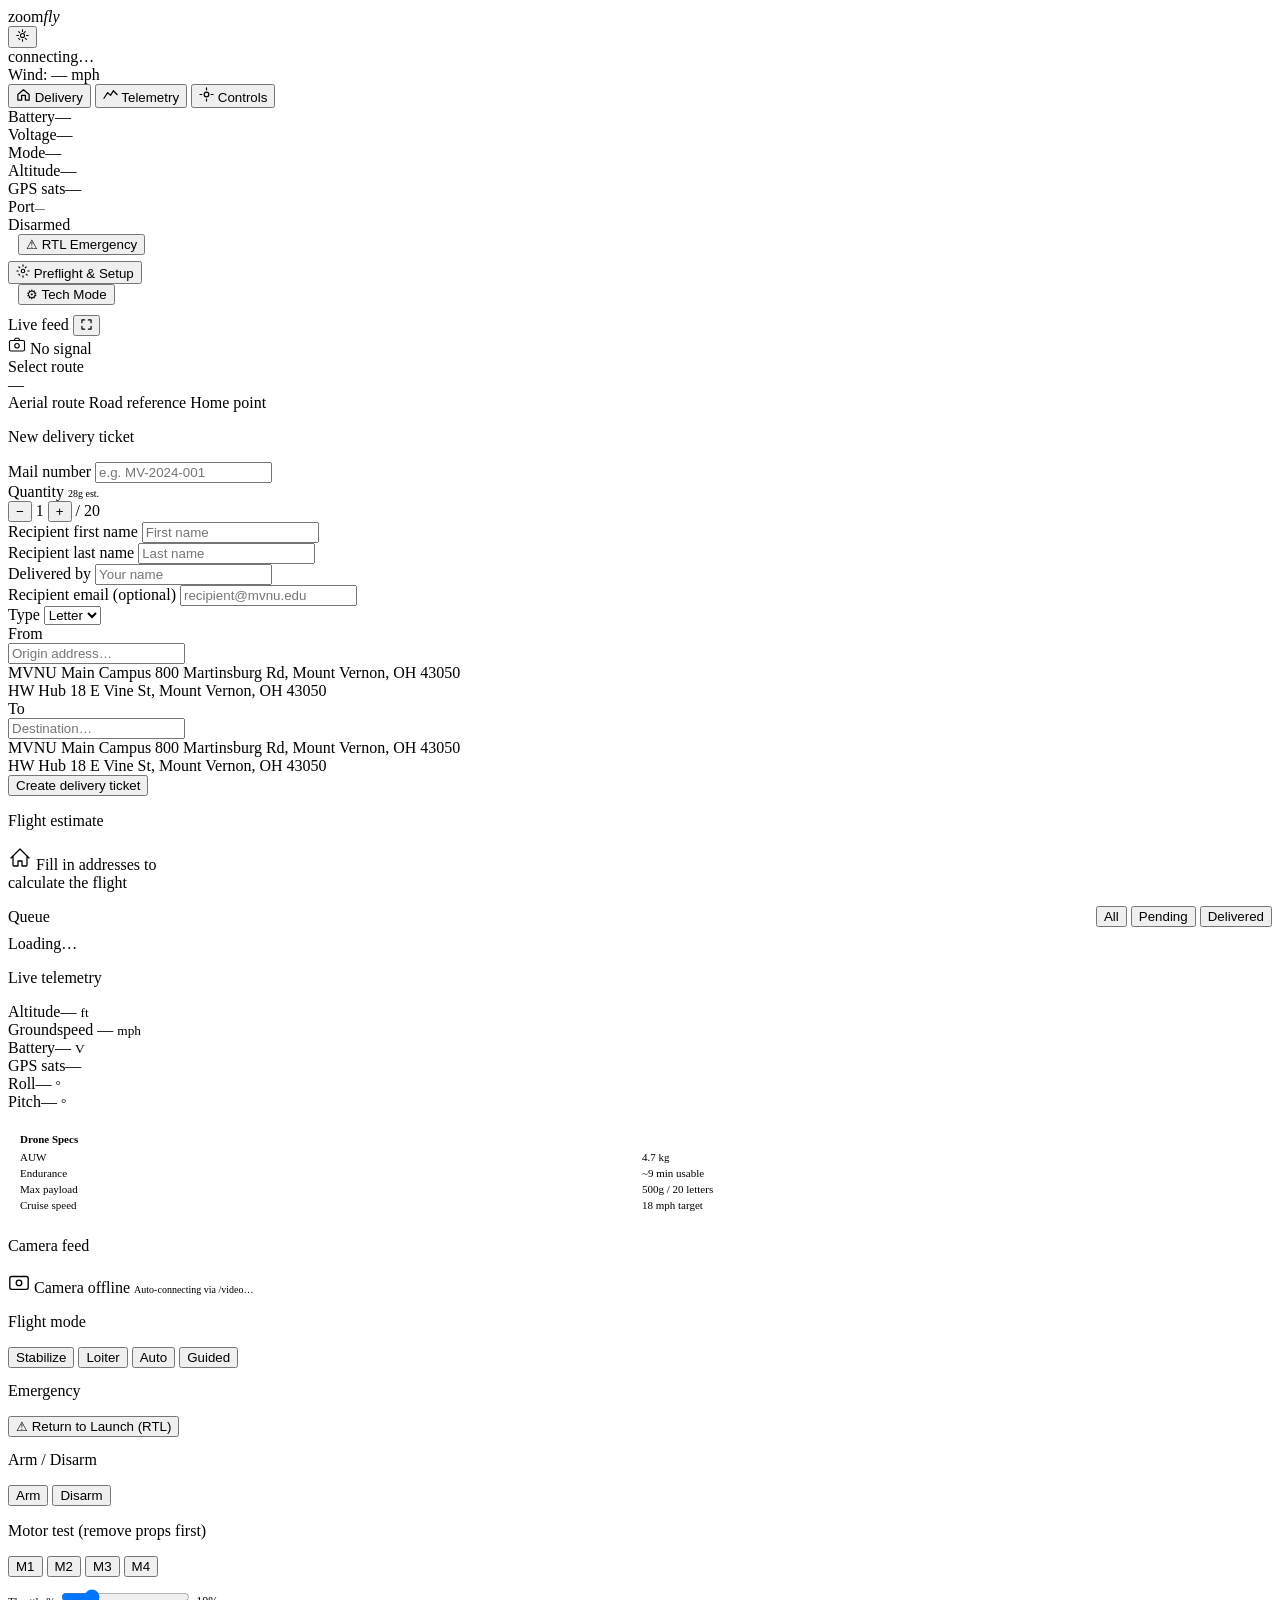
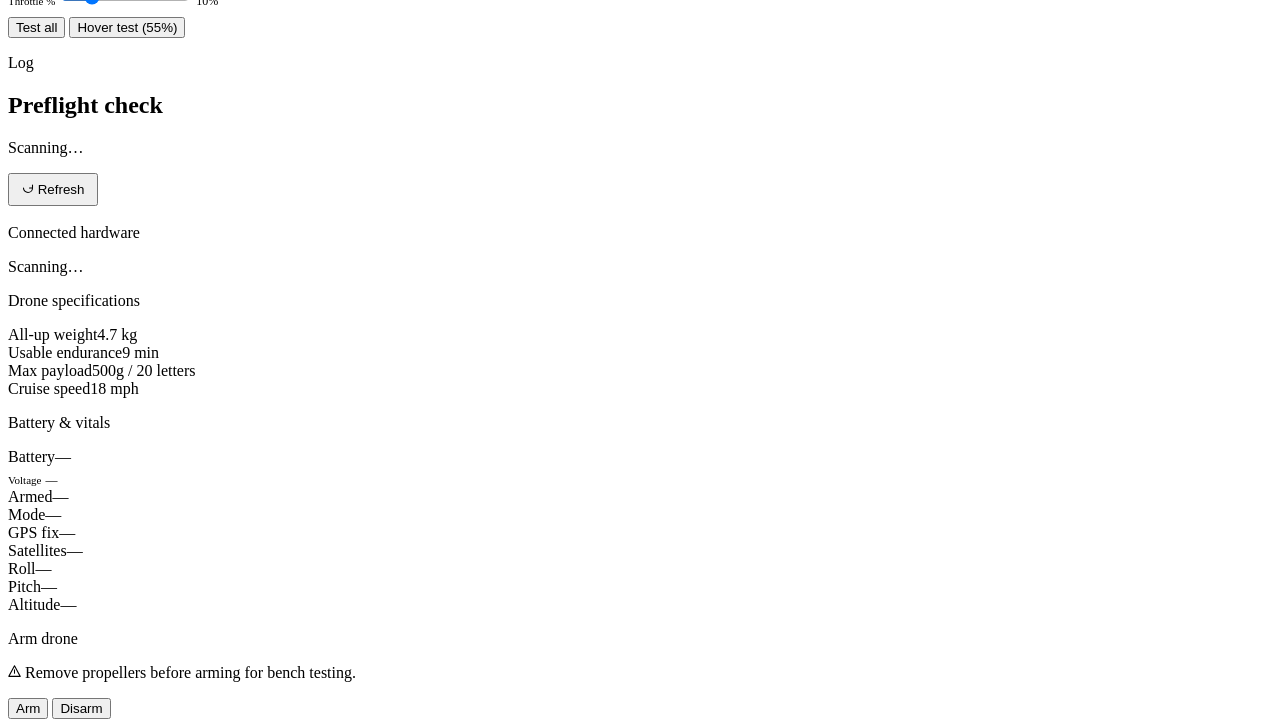
==== Desktop/zoomfly/frontend/index.html @ 63b0e041 "add email notifications — dispatch and delivery completion" ====
<!DOCTYPE html>
<html lang="en">
<head>
<meta charset="UTF-8">
<meta name="viewport" content="width=device-width, initial-scale=1.0">
<title>ZoomFly Control</title>
<link rel="stylesheet" href="src/style.css">
<script src="https://cdn.socket.io/4.7.2/socket.io.min.js"></script>
</head>
<body>

<!-- ── LOW BATTERY OVERLAY ── -->
<div id="low-batt-overlay" class="low-batt-overlay" style="display:none">
  <div class="low-batt-inner">
    <svg width="32" height="32" viewBox="0 0 24 24" fill="none"><path d="M10.29 3.86L1.82 18a2 2 0 001.71 3h16.94a2 2 0 001.71-3L13.71 3.86a2 2 0 00-3.42 0z" stroke="currentColor" stroke-width="2" stroke-linejoin="round"/><line x1="12" y1="9" x2="12" y2="13" stroke="currentColor" stroke-width="2" stroke-linecap="round"/><line x1="12" y1="17" x2="12.01" y2="17" stroke="currentColor" stroke-width="2" stroke-linecap="round"/></svg>
    <p id="low-batt-msg">Battery critical</p>
    <div style="display:flex;gap:8px;margin-top:12px">
      <button class="btn-rtl-big" onclick="triggerRTL()">⚠ Trigger RTL Now</button>
      <button class="btn-dismiss" onclick="hideLowBattWarning()">Dismiss</button>
    </div>
  </div>
</div>

<!-- ── ARM CONFIRM DIALOG ── -->
<div id="arm-confirm-overlay" class="confirm-overlay" style="display:none">
  <div class="confirm-box">
    <svg width="28" height="28" viewBox="0 0 24 24" fill="none"><path d="M10.29 3.86L1.82 18a2 2 0 001.71 3h16.94a2 2 0 001.71-3L13.71 3.86a2 2 0 00-3.42 0z" stroke="#f59e0b" stroke-width="2" stroke-linejoin="round"/><line x1="12" y1="9" x2="12" y2="13" stroke="#f59e0b" stroke-width="2" stroke-linecap="round"/></svg>
    <h3 class="confirm-title">Arm Drone?</h3>
    <p class="confirm-msg">Motors will become live. Ensure propellers are removed for bench testing, or area is clear for flight.</p>
    <div class="confirm-btns">
      <button class="btn-cancel" onclick="hideArmConfirm()">Cancel</button>
      <button class="btn-confirm-arm" onclick="confirmArm()">Yes, Arm</button>
    </div>
  </div>
</div>

<!-- ── TOAST CONTAINER ── -->
<div id="toast-container" class="toast-container"></div>

<div class="app">
  <!-- ── SIDEBAR ── -->
  <aside class="sidebar">
    <div class="sidebar-top">
      <div class="sidebar-top-row">
        <div class="wordmark">zoom<em>fly</em></div>
        <button class="theme-toggle" id="theme-toggle" onclick="toggleTheme()" title="Toggle theme">
          <svg width="13" height="13" viewBox="0 0 16 16" fill="none" id="theme-icon">
            <circle cx="8" cy="8" r="2.5" stroke="currentColor" stroke-width="1.3"/>
            <path d="M8 1v2M8 13v2M1 8h2M13 8h2M3.2 3.2l1.4 1.4M11.4 11.4l1.4 1.4M11.4 3.2l-1.4 1.4M3.2 11.4l1.4 1.4" stroke="currentColor" stroke-width="1.3" stroke-linecap="round"/>
          </svg>
        </button>
      </div>
      <div class="status-pill">
        <span class="dot" id="conn-dot"></span>
        <span id="conn-label">connecting…</span>
      </div>
      <!-- Weather status -->
      <div id="weather-status" class="weather-status">Wind: — mph</div>
    </div>

    <nav class="sidenav">
      <button class="nav-item active" data-panel="delivery">
        <svg width="15" height="15" viewBox="0 0 16 16" fill="none"><path d="M2 8l6-5 6 5v6H10V9H6v5H2V8z" stroke="currentColor" stroke-width="1.3" stroke-linejoin="round"/></svg>
        Delivery
      </button>
      <button class="nav-item" data-panel="telemetry">
        <svg width="15" height="15" viewBox="0 0 16 16" fill="none"><polyline points="1,12 5,6 8,9 11,4 15,8" stroke="currentColor" stroke-width="1.3" stroke-linecap="round" stroke-linejoin="round"/></svg>
        Telemetry
      </button>
      <button class="nav-item tech-only" data-panel="controls">
        <svg width="15" height="15" viewBox="0 0 16 16" fill="none"><circle cx="8" cy="8" r="2.5" stroke="currentColor" stroke-width="1.3"/><path d="M8 1v2M8 13v2M1 8h2M13 8h2" stroke="currentColor" stroke-width="1.3" stroke-linecap="round"/></svg>
        Controls
      </button>
    </nav>

    <div class="sidebar-stats">
      <div class="ss-row"><span class="ss-label">Battery</span><span class="ss-val" id="sb-batt">—</span></div>
      <div class="ss-row"><span class="ss-label">Voltage</span><span class="ss-val" id="sb-volt">—</span></div>
      <div class="ss-row"><span class="ss-label">Mode</span><span class="ss-val" id="sb-mode">—</span></div>
      <div class="ss-row"><span class="ss-label">Altitude</span><span class="ss-val" id="sb-alt">—</span></div>
      <div class="ss-row"><span class="ss-label">GPS sats</span><span class="ss-val" id="sb-gps">—</span></div>
      <div class="ss-row"><span class="ss-label">Port</span><span class="ss-val" id="sb-port" style="font-size:10px">—</span></div>
    </div>

    <!-- Endurance countdown -->
    <div id="endurance-wrap" style="display:none;padding:10px 14px;border-top:0.5px solid var(--border)">
      <div style="display:flex;justify-content:space-between;font-size:11px;color:var(--text3);margin-bottom:5px">
        <span>Endurance</span><span id="endurance-timer" style="font-weight:600;color:var(--text)">9:00</span>
      </div>
      <div style="height:4px;background:var(--border2);border-radius:4px;overflow:hidden">
        <div id="endurance-bar" class="endurance-fill" style="width:100%;height:100%;border-radius:4px;transition:width 1s,background 0.3s"></div>
      </div>
    </div>

    <div class="arm-badge-wrap">
      <span class="arm-badge" id="arm-badge">Disarmed</span>
    </div>

    <!-- RTL Emergency Button -->
    <div style="padding:0 10px 6px">
      <button class="btn-rtl-emergency" onclick="triggerRTL()" title="Return to Launch">
        ⚠ RTL Emergency
      </button>
    </div>

    <button class="settings-btn" id="settings-btn">
      <svg width="14" height="14" viewBox="0 0 16 16" fill="none"><circle cx="8" cy="8" r="2" stroke="currentColor" stroke-width="1.3"/><path d="M8 1v1.5M8 13.5V15M1 8h1.5M13.5 8H15M3.2 3.2l1.1 1.1M11.7 11.7l1.1 1.1M11.7 3.2l-1.1 1.1M3.2 11.7l1.1 1.1" stroke="currentColor" stroke-width="1.3" stroke-linecap="round"/></svg>
      Preflight &amp; Setup
    </button>

    <div style="padding:0 10px 10px">
      <button id="tech-toggle" class="btn-tech-toggle" onclick="toggleTechMode()">⚙ Tech Mode</button>
    </div>
  </aside>

  <!-- ── MAIN ── -->
  <main class="main">
    <section class="map-section">
      <div id="gmap"></div>

      <!-- Camera overlay on map -->
      <div class="cam-overlay" id="cam-overlay">
        <div class="cam-overlay-header">
          <span class="cam-label"><span class="cam-dot" id="cam-status-dot"></span>Live feed</span>
          <button class="cam-expand-btn" onclick="toggleCamExpand()">
            <svg width="11" height="11" viewBox="0 0 12 12" fill="none"><path d="M1 4V1h3M8 1h3v3M11 8v3H8M4 11H1V8" stroke="currentColor" stroke-width="1.3" stroke-linecap="round" stroke-linejoin="round"/></svg>
          </button>
        </div>
        <div class="cam-feed-wrap">
          <img id="cam-img" src="" alt="Live feed" style="display:none">
          <div class="cam-placeholder" id="cam-placeholder">
            <svg width="18" height="18" viewBox="0 0 24 24" fill="none"><rect x="2" y="6" width="20" height="14" rx="2" stroke="currentColor" stroke-width="1.5"/><circle cx="12" cy="13" r="3" stroke="currentColor" stroke-width="1.5"/><path d="M8 6l2-3h4l2 3" stroke="currentColor" stroke-width="1.5" stroke-linejoin="round"/></svg>
            <span>No signal</span>
          </div>
        </div>
      </div>

      <div class="map-pill left" id="route-pill">Select route</div>
      <div class="map-pill right" id="eta-pill">—</div>

      <!-- Map legend -->
      <div class="map-legend">
        <span class="legend-item"><span class="legend-dot green-dash"></span>Aerial route</span>
        <span class="legend-item"><span class="legend-dot gray-line"></span>Road reference</span>
        <span class="legend-item"><span class="legend-dot amber-tri"></span>Home point</span>
      </div>
    </section>

    <section class="content">

      <!-- ══ DELIVERY PANEL ══ -->
      <div class="panel active" id="panel-delivery">
        <div class="cols">
          <div class="col">
            <p class="field-label">New delivery ticket</p>
            <div class="ticket-form">
              <div class="ticket-form-grid">
                <div class="tf-field">
                  <label class="tf-label">Mail number</label>
                  <input id="tf-mail" class="tf-input" type="text" placeholder="e.g. MV-2024-001">
                </div>
                <div class="tf-field">
                  <label class="tf-label">Quantity <span id="payload-weight" style="color:var(--text3);font-size:10px">28g est.</span></label>
                  <div class="qty-row">
                    <button class="qty-btn" onclick="changeQty(-1)">−</button>
                    <span class="qty-display" id="qty-display">1</span>
                    <button class="qty-btn" onclick="changeQty(1)">+</button>
                    <span class="qty-max">/ 20</span>
                  </div>
                  <!-- Payload warning -->
                  <div id="payload-warn" class="payload-warn" style="display:none">
                    <svg width="11" height="11" viewBox="0 0 12 12" fill="none"><path d="M6 1L1 10h10L6 1z" stroke="currentColor" stroke-width="1.2" stroke-linejoin="round"/><line x1="6" y1="4.5" x2="6" y2="7" stroke="currentColor" stroke-width="1.2" stroke-linecap="round"/></svg>
                    Exceeds 500g limit
                  </div>
                </div>
                <div class="tf-field">
                  <label class="tf-label">Recipient first name</label>
                  <input id="tf-first" class="tf-input" type="text" placeholder="First name">
                </div>
                <div class="tf-field">
                  <label class="tf-label">Recipient last name</label>
                  <input id="tf-last" class="tf-input" type="text" placeholder="Last name">
                </div>
                <div class="tf-field">
                  <label class="tf-label">Delivered by</label>
                  <input id="tf-by" class="tf-input" type="text" placeholder="Your name">
                </div>
                <div class="tf-field full">
                  <label class="tf-label">Recipient email <span style="color:var(--text3);font-weight:400">(optional)</span></label>
                  <input id="tf-email" class="tf-input" type="email" placeholder="recipient@mvnu.edu">
                </div>
                <div class="tf-field">
                  <label class="tf-label">Type</label>
                  <select id="tf-type" class="tf-input"><option value="letter">Letter</option></select>
                </div>
                <div class="tf-field full">
                  <label class="tf-label">From</label>
                  <div class="addr-field" style="margin:0;position:relative">
                    <input id="input-origin" class="addr-input" type="text" placeholder="Origin address…" autocomplete="off">
                    <div class="quick-picks" id="qp-origin">
                      <div class="quick-pick" onclick="setAddr('origin','800 Martinsburg Rd, Mount Vernon, OH 43050')">
                        <span class="qp-name">MVNU Main Campus</span>
                        <span class="qp-addr">800 Martinsburg Rd, Mount Vernon, OH 43050</span>
                      </div>
                      <div class="quick-pick" onclick="setAddr('origin','18 E Vine St, Mount Vernon, OH 43050')">
                        <span class="qp-name">HW Hub</span>
                        <span class="qp-addr">18 E Vine St, Mount Vernon, OH 43050</span>
                      </div>
                    </div>
                  </div>
                </div>
                <div class="tf-field full">
                  <label class="tf-label">To</label>
                  <div class="addr-field" style="margin:0;position:relative">
                    <input id="input-dest" class="addr-input" type="text" placeholder="Destination…" autocomplete="off">
                    <div class="quick-picks" id="qp-dest">
                      <div class="quick-pick" onclick="setAddr('dest','800 Martinsburg Rd, Mount Vernon, OH 43050')">
                        <span class="qp-name">MVNU Main Campus</span>
                        <span class="qp-addr">800 Martinsburg Rd, Mount Vernon, OH 43050</span>
                      </div>
                      <div class="quick-pick" onclick="setAddr('dest','18 E Vine St, Mount Vernon, OH 43050')">
                        <span class="qp-name">HW Hub</span>
                        <span class="qp-addr">18 E Vine St, Mount Vernon, OH 43050</span>
                      </div>
                    </div>
                  </div>
                </div>
              </div>
              <button class="btn-primary" id="btn-create-ticket" onclick="createTicket()">Create delivery ticket</button>
            </div>

            <!-- Progress block -->
            <div class="progress-block" id="progress-block" style="display:none">
              <div class="pb-header"><span id="pb-label">En route</span><span id="pb-pct">0%</span></div>
              <div class="pb-track"><div class="pb-bar" id="pb-bar"></div></div>
            </div>

            <!-- Delivered card -->
            <div class="delivered-card" id="delivered-card" style="display:none">
              <div class="check-circle">
                <svg width="18" height="18" viewBox="0 0 18 18"><polyline points="3,9 7,13 15,5" stroke="currentColor" stroke-width="2" fill="none" stroke-linecap="round" stroke-linejoin="round"/></svg>
              </div>
              <p class="delivered-title">Delivered</p>
              <p class="delivered-sub" id="delivered-sub">—</p>
              <p class="delivered-time" id="delivered-time" style="font-size:11px;color:var(--text3);margin-top:4px"></p>
            </div>
          </div>

          <div class="col">
            <!-- Flight estimate -->
            <p class="field-label">Flight estimate</p>
            <div class="estimate-card" style="margin-bottom:14px">
              <div class="estimate-placeholder" id="estimate-placeholder">
                <svg width="24" height="24" viewBox="0 0 24 24" fill="none"><path d="M3 12l9-9 9 9M5 10v9a1 1 0 001 1h4v-5h4v5h4a1 1 0 001-1v-9" stroke="currentColor" stroke-width="1.3" stroke-linecap="round" stroke-linejoin="round"/></svg>
                <span>Fill in addresses to<br>calculate the flight</span>
              </div>
              <div class="estimate-data" id="estimate-data" style="display:none">
                <div class="stat-grid" style="margin-bottom:10px">
                  <div class="stat-card accent"><span class="sclabel">Flight time</span><span class="scval" id="est-time">—</span></div>
                  <div class="stat-card"><span class="sclabel">Aerial dist.</span><span class="scval" id="est-dist">—</span></div>
                  <div class="stat-card"><span class="sclabel">Cruise</span><span class="scval">18 <small>mph</small></span></div>
                  <div class="stat-card"><span class="sclabel">Alt. limit</span><span class="scval">120 <small>ft</small></span></div>
                </div>
                <div class="breakdown">
                  <div class="bd-row"><span>Aerial distance</span><span id="bd-aerial">—</span></div>
                  <div class="bd-row"><span>Road distance</span><span id="bd-road">—</span></div>
                  <div class="bd-row"><span>Est. flight time</span><span id="bd-ftime">—</span></div>
                  <div class="bd-row"><span>Battery use</span><span id="bd-batt">—</span></div>
                  <div class="bd-row"><span>Endurance</span><span id="bd-endurance">—</span></div>
                </div>
              </div>
            </div>

            <!-- Delivery queue -->
            <div style="display:flex;align-items:center;justify-content:space-between;margin-bottom:8px">
              <p class="field-label" style="margin:0">Queue <span id="queue-count" style="font-size:10px;color:var(--text3)"></span></p>
              <div class="filter-tabs">
                <button class="filter-tab active" data-filter="all" onclick="setQueueFilter('all')">All</button>
                <button class="filter-tab" data-filter="pending" onclick="setQueueFilter('pending')">Pending</button>
                <button class="filter-tab" data-filter="delivered" onclick="setQueueFilter('delivered')">Delivered</button>
              </div>
            </div>
            <div class="queue-list" id="queue-list">
              <div class="queue-loading">Loading…</div>
            </div>

            <div class="inflight-stats" id="inflight-stats" style="display:none;margin-top:12px">
              <div class="stat-grid">
                <div class="stat-card"><span class="sclabel">Remaining</span><span class="scval" id="rem-dist">—</span></div>
                <div class="stat-card"><span class="sclabel">ETA</span><span class="scval" id="rem-eta">—</span></div>
              </div>
            </div>
          </div>
        </div>
      </div>

      <!-- ══ TELEMETRY PANEL ══ -->
      <div class="panel" id="panel-telemetry">
        <div class="cols">
          <div class="col">
            <p class="field-label">Live telemetry</p>
            <div class="stat-grid">
              <div class="stat-card"><span class="sclabel">Altitude</span><span class="scval" id="tl-alt">— <small>ft</small></span></div>
              <div class="stat-card">
                <span class="sclabel">Groundspeed</span>
                <span class="scval" id="tl-spd">— <small>mph</small></span>
                <span style="font-size:9px;color:var(--text3)" id="tl-spd-hint"></span>
              </div>
              <div class="stat-card"><span class="sclabel">Battery</span><span class="scval" id="tl-batt">— <small>V</small></span></div>
              <div class="stat-card"><span class="sclabel">GPS sats</span><span class="scval" id="tl-sat">—</span></div>
              <div class="stat-card"><span class="sclabel">Roll</span><span class="scval" id="tl-roll">— <small>°</small></span></div>
              <div class="stat-card"><span class="sclabel">Pitch</span><span class="scval" id="tl-pitch">— <small>°</small></span></div>
            </div>
            <div style="margin-top:12px;padding:10px 12px;background:var(--bg2);border-radius:var(--radius);border:0.5px solid var(--border);font-size:11px;color:var(--text2)">
              <div style="font-weight:600;color:var(--text);margin-bottom:6px">Drone Specs</div>
              <div style="display:grid;grid-template-columns:1fr 1fr;gap:4px">
                <span>AUW</span><span style="color:var(--text);font-weight:500">4.7 kg</span>
                <span>Endurance</span><span style="color:var(--text);font-weight:500">~9 min usable</span>
                <span>Max payload</span><span style="color:var(--text);font-weight:500">500g / 20 letters</span>
                <span>Cruise speed</span><span style="color:var(--text);font-weight:500">18 mph target</span>
              </div>
            </div>
          </div>
          <div class="col">
            <p class="field-label">Camera feed</p>
            <div class="cam-wrap-large">
              <img id="cam-feed-tl" src="" alt="Camera" style="display:none">
              <div class="cam-offline" id="cam-offline-tl">
                <svg width="22" height="22" viewBox="0 0 24 24" fill="none"><rect x="2" y="6" width="20" height="14" rx="2" stroke="currentColor" stroke-width="1.5"/><circle cx="12" cy="13" r="3" stroke="currentColor" stroke-width="1.5"/></svg>
                <span>Camera offline</span>
                <span style="font-size:10px;color:var(--text3)">Auto-connecting via /video…</span>
              </div>
            </div>
          </div>
        </div>
      </div>

      <!-- ══ CONTROLS PANEL (tech mode only) ══ -->
      <div class="panel" id="panel-controls">
        <div class="cols">
          <div class="col">
            <p class="field-label">Flight mode</p>
            <div class="mode-grid">
              <button class="mode-btn" onclick="setMode('STABILIZE')">Stabilize</button>
              <button class="mode-btn" onclick="setMode('LOITER')">Loiter</button>
              <button class="mode-btn" onclick="setMode('AUTO')">Auto</button>
              <button class="mode-btn" onclick="setMode('GUIDED')">Guided</button>
            </div>

            <!-- RTL separate and prominent -->
            <p class="field-label" style="margin-top:14px">Emergency</p>
            <button class="btn-rtl-panel" onclick="triggerRTL()">⚠ Return to Launch (RTL)</button>

            <p class="field-label" style="margin-top:14px">Arm / Disarm</p>
            <div class="btn-row">
              <button class="btn-warn" onclick="armDrone()">Arm</button>
              <button class="btn-secondary" onclick="disarmDrone()">Disarm</button>
            </div>
          </div>
          <div class="col">
            <p class="field-label">Motor test <span class="note">(remove props first)</span></p>
            <div class="motor-grid">
              <button class="motor-btn" onclick="testMotor(1)">M1</button>
              <button class="motor-btn" onclick="testMotor(2)">M2</button>
              <button class="motor-btn" onclick="testMotor(3)">M3</button>
              <button class="motor-btn" onclick="testMotor(4)">M4</button>
            </div>
            <div class="slider-row" style="margin-top:10px">
              <span style="font-size:11px;color:var(--text3);white-space:nowrap">Throttle %</span>
              <input type="range" id="mtr-pct" min="5" max="30" value="10" step="1">
              <span id="mtr-pct-val" style="font-size:12px;min-width:32px;text-align:right;color:var(--text2)">10%</span>
            </div>
            <div class="btn-row" style="margin-top:8px">
              <button class="btn-secondary" onclick="testAllMotors()">Test all</button>
              <button class="btn-secondary" onclick="testHoverThrottle()" title="All motors at 55% — hover throttle test">Hover test (55%)</button>
            </div>
            <p class="field-label" style="margin-top:16px">Log</p>
            <div class="log-box" id="log-box"></div>
          </div>
        </div>
      </div>

      <!-- ══ PREFLIGHT PANEL ══ -->
      <div class="panel" id="panel-preflight">
        <div class="pf-header">
          <div class="pf-title-row">
            <div>
              <h2 class="pf-title">Preflight check</h2>
              <p class="pf-sub" id="pf-sub">Scanning…</p>
            </div>
            <button class="btn-outline" onclick="loadPreflight()" style="flex:none;margin:0;padding:7px 12px">
              <svg width="12" height="12" viewBox="0 0 16 16" fill="none"><path d="M14 8A6 6 0 112 8" stroke="currentColor" stroke-width="1.4" stroke-linecap="round"/><polyline points="14,4 14,8 10,8" stroke="currentColor" stroke-width="1.4" stroke-linecap="round" stroke-linejoin="round"/></svg>
              Refresh
            </button>
          </div>
          <div class="pf-checks" id="pf-checks"></div>
        </div>

        <div class="cols" style="margin-top:18px">
          <div class="col">
            <p class="field-label">Connected hardware</p>
            <div class="device-list" id="device-list"><div class="device-loading">Scanning…</div></div>

            <!-- Static drone specs -->
            <p class="field-label" style="margin-top:16px">Drone specifications</p>
            <div class="vitals-card">
              <div class="vitals-grid">
                <div class="vital-row"><span class="vital-label">All-up weight</span><span class="vital-val" id="pf-spec-auw">4.7 kg</span></div>
                <div class="vital-row"><span class="vital-label">Usable endurance</span><span class="vital-val" id="pf-spec-end">9 min</span></div>
                <div class="vital-row"><span class="vital-label">Max payload</span><span class="vital-val" id="pf-spec-cap">500g / 20 letters</span></div>
                <div class="vital-row"><span class="vital-label">Cruise speed</span><span class="vital-val" id="pf-spec-spd">18 mph</span></div>
              </div>
            </div>
          </div>
          <div class="col">
            <p class="field-label">Battery &amp; vitals</p>
            <div class="vitals-card" style="margin-bottom:14px">
              <div class="battery-bar-wrap">
                <div class="battery-label-row"><span>Battery</span><span id="pf-batt-pct">—</span></div>
                <div class="battery-track"><div class="battery-fill" id="pf-batt-fill" style="width:0%"></div></div>
                <div class="battery-label-row" style="margin-top:4px">
                  <span style="font-size:11px;color:var(--text3)">Voltage</span>
                  <span style="font-size:12px;font-weight:500" id="pf-batt-v">—</span>
                </div>
              </div>
              <div class="vitals-grid">
                <div class="vital-row"><span class="vital-label">Armed</span><span class="vital-val" id="pf-armed">—</span></div>
                <div class="vital-row"><span class="vital-label">Mode</span><span class="vital-val" id="pf-mode">—</span></div>
                <div class="vital-row"><span class="vital-label">GPS fix</span><span class="vital-val" id="pf-gps-fix">—</span></div>
                <div class="vital-row"><span class="vital-label">Satellites</span><span class="vital-val" id="pf-sats">—</span></div>
                <div class="vital-row"><span class="vital-label">Roll</span><span class="vital-val" id="pf-roll">—</span></div>
                <div class="vital-row"><span class="vital-label">Pitch</span><span class="vital-val" id="pf-pitch">—</span></div>
                <div class="vital-row"><span class="vital-label">Altitude</span><span class="vital-val" id="pf-alt">—</span></div>
              </div>
            </div>
            <p class="field-label">Arm drone</p>
            <div class="arm-block">
              <p class="arm-warning">
                <svg width="13" height="13" viewBox="0 0 16 16" fill="none"><path d="M8 1L1 14h14L8 1z" stroke="currentColor" stroke-width="1.3" stroke-linejoin="round"/><line x1="8" y1="6" x2="8" y2="10" stroke="currentColor" stroke-width="1.3" stroke-linecap="round"/></svg>
                Remove propellers before arming for bench testing.
              </p>
              <div class="btn-row">
                <button class="btn-warn" onclick="pfArm()">Arm</button>
                <button class="btn-secondary" onclick="pfDisarm()">Disarm</button>
              </div>
            </div>
          </div>
        </div>
      </div>

    </section>
  </main>
</div>

<!-- Supabase CDN — loads before app.js -->
<script src="https://cdn.jsdelivr.net/npm/@supabase/supabase-js@2/dist/umd/supabase.min.js"></script>
<script src="src/app.js"></script>
<!-- Replace YOUR_GOOGLE_MAPS_API_KEY with your real key -->
<script async src="https://maps.googleapis.com/maps/api/js?key=AIzaSyCf0eiXoteKrIRz1r67LIOzsjezihXAZeo&libraries=geometry,places&callback=initMap"></script>
</body>
</html>
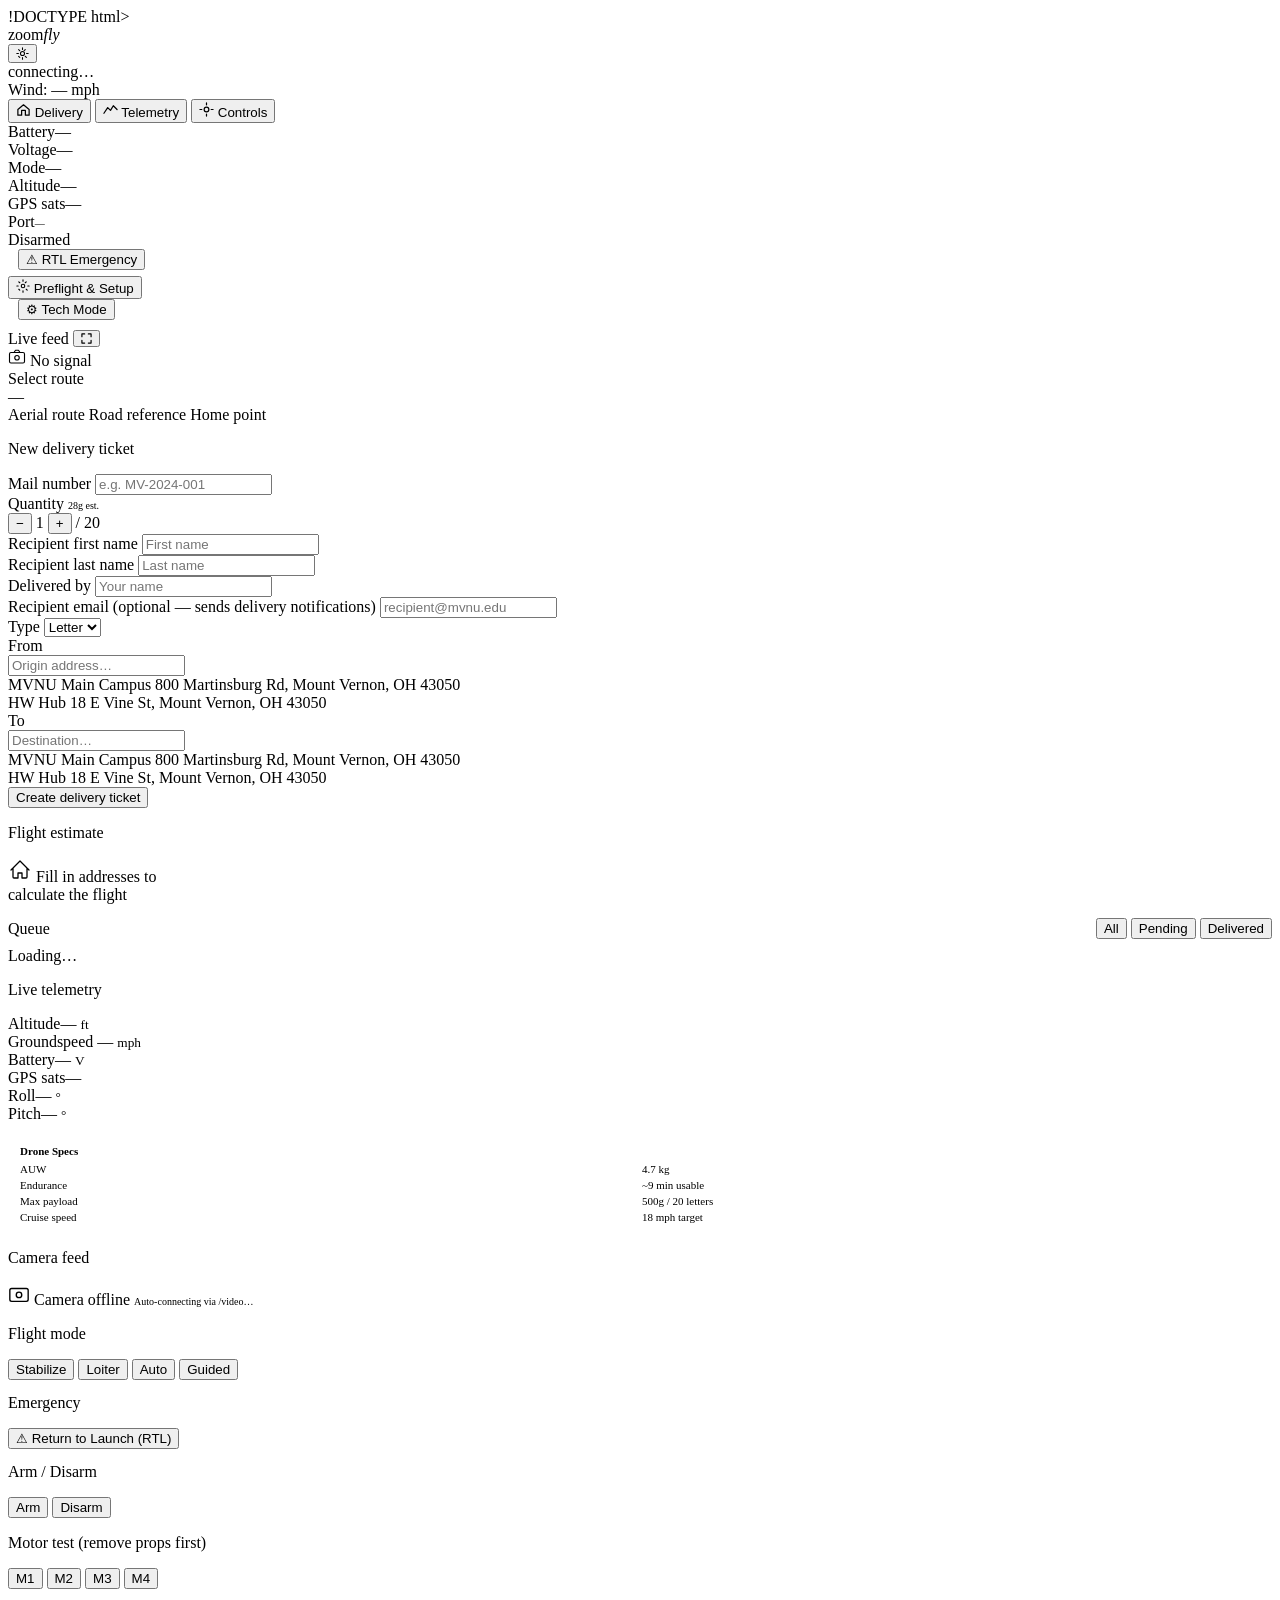
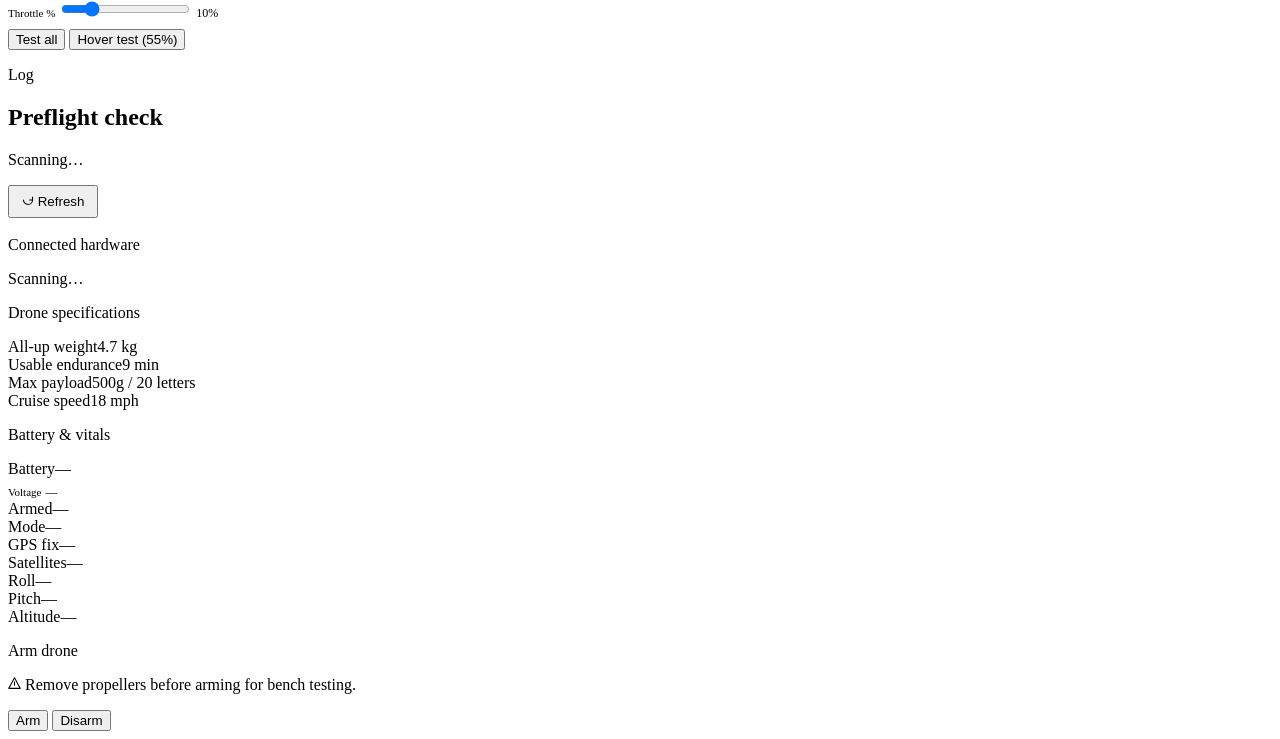
==== commit 853d012d: "add email notifications" ====
--- a/Desktop/zoomfly/frontend/index.html
+++ b/Desktop/zoomfly/frontend/index.html
@@ -1,4 +1,4 @@
-<!DOCTYPE html>
+!DOCTYPE html>
 <html lang="en">
 <head>
 <meta charset="UTF-8">
@@ -8,454 +8,412 @@
 <script src="https://cdn.socket.io/4.7.2/socket.io.min.js"></script>
 </head>
 <body>
-
 <!-- ── LOW BATTERY OVERLAY ── -->
 <div id="low-batt-overlay" class="low-batt-overlay" style="display:none">
-  <div class="low-batt-inner">
-    <svg width="32" height="32" viewBox="0 0 24 24" fill="none"><path d="M10.29 3.86L1.82 18a2 2 0 001.71 3h16.94a2 2 0 001.71-3L13.71 3.86a2 2 0 00-3.42 0z" stroke="currentColor" stroke-width="2" stroke-linejoin="round"/><line x1="12" y1="9" x2="12" y2="13" stroke="currentColor" stroke-width="2" stroke-linecap="round"/><line x1="12" y1="17" x2="12.01" y2="17" stroke="currentColor" stroke-width="2" stroke-linecap="round"/></svg>
-    <p id="low-batt-msg">Battery critical</p>
-    <div style="display:flex;gap:8px;margin-top:12px">
-      <button class="btn-rtl-big" onclick="triggerRTL()">⚠ Trigger RTL Now</button>
-      <button class="btn-dismiss" onclick="hideLowBattWarning()">Dismiss</button>
-    </div>
-  </div>
-</div>
-
+<div class="low-batt-inner">
+<svg width="32" height="32" viewBox="0 0 24 24" fill="none"><path d="M10.29 3.86L1.82 18a2 2 0 001.71 3h16.94a2 2 0 001.71-3L13.71 3.86a2 2 0 00-3.42 0z" stroke="currentColor" stroke-width="2" stroke-linejoin="round"/><line x1="12" y1="9" x2="12" y2="13" stroke="currentColor" stroke-width="2" stroke-linecap="round"/><line x1="12" y1="17" x2="12.01" y2="17" stroke="currentColor" stroke-width="2" stroke-linecap="round"/></svg>
+<p id="low-batt-msg">Battery critical</p>
+<div style="display:flex;gap:8px;margin-top:12px">
+<button class="btn-rtl-big" onclick="triggerRTL()">⚠ Trigger RTL Now</button>
+<button class="btn-dismiss" onclick="hideLowBattWarning()">Dismiss</button>
+</div>
+</div>
+</div>
 <!-- ── ARM CONFIRM DIALOG ── -->
 <div id="arm-confirm-overlay" class="confirm-overlay" style="display:none">
-  <div class="confirm-box">
-    <svg width="28" height="28" viewBox="0 0 24 24" fill="none"><path d="M10.29 3.86L1.82 18a2 2 0 001.71 3h16.94a2 2 0 001.71-3L13.71 3.86a2 2 0 00-3.42 0z" stroke="#f59e0b" stroke-width="2" stroke-linejoin="round"/><line x1="12" y1="9" x2="12" y2="13" stroke="#f59e0b" stroke-width="2" stroke-linecap="round"/></svg>
-    <h3 class="confirm-title">Arm Drone?</h3>
-    <p class="confirm-msg">Motors will become live. Ensure propellers are removed for bench testing, or area is clear for flight.</p>
-    <div class="confirm-btns">
-      <button class="btn-cancel" onclick="hideArmConfirm()">Cancel</button>
-      <button class="btn-confirm-arm" onclick="confirmArm()">Yes, Arm</button>
-    </div>
-  </div>
-</div>
-
+<div class="confirm-box">
+<svg width="28" height="28" viewBox="0 0 24 24" fill="none"><path d="M10.29 3.86L1.82 18a2 2 0 001.71 3h16.94a2 2 0 001.71-3L13.71 3.86a2 2 0 00-3.42 0z" stroke="#f59e0b" stroke-width="2" stroke-linejoin="round"/><line x1="12" y1="9" x2="12" y2="13" stroke="#f59e0b" stroke-width="2" stroke-linecap="round"/></svg>
+<h3 class="confirm-title">Arm Drone?</h3>
+<p class="confirm-msg">Motors will become live. Ensure propellers are removed for bench testing, or area is clear for flight.</p>
+<div class="confirm-btns">
+<button class="btn-cancel" onclick="hideArmConfirm()">Cancel</button>
+<button class="btn-confirm-arm" onclick="confirmArm()">Yes, Arm</button>
+</div>
+</div>
+</div>
 <!-- ── TOAST CONTAINER ── -->
 <div id="toast-container" class="toast-container"></div>
+<div class="app">
+<!-- ── SIDEBAR ── -->
+<aside class="sidebar">
+<div class="sidebar-top">
+<div class="sidebar-top-row">
+<div class="wordmark">zoom<em>fly</em></div>
+<button class="theme-toggle" id="theme-toggle" onclick="toggleTheme()" title="Toggle theme">
+<svg width="13" height="13" viewBox="0 0 16 16" fill="none" id="theme-icon">
+<circle cx="8" cy="8" r="2.5" stroke="currentColor" stroke-width="1.3"/>
+<path d="M8 1v2M8 13v2M1 8h2M13 8h2M3.2 3.2l1.4 1.4M11.4 11.4l1.4 1.4M11.4 3.2l-1.4 1.4M3.2 11.4l1.4 1.4" stroke="currentColor" stroke-width="1.3" stroke-linecap="round"/>
+</svg>
+</button>
+</div>
+<div class="status-pill">
+<span class="dot" id="conn-dot"></span>
+<span id="conn-label">connecting…</span>
+</div>
+<div id="weather-status" class="weather-status">Wind: — mph</div>
+</div>
+<nav class="sidenav">
+<button class="nav-item active" data-panel="delivery">
+<svg width="15" height="15" viewBox="0 0 16 16" fill="none"><path d="M2 8l6-5 6 5v6H10V9H6v5H2V8z" stroke="currentColor" stroke-width="1.3" stroke-linejoin="round"/></svg>
+Delivery
+</button>
+<button class="nav-item" data-panel="telemetry">
+<svg width="15" height="15" viewBox="0 0 16 16" fill="none"><polyline points="1,12 5,6 8,9 11,4 15,8" stroke="currentColor" stroke-width="1.3" stroke-linecap="round" stroke-linejoin="round"/></svg>
+Telemetry
+</button>
+<button class="nav-item tech-only" data-panel="controls">
+<svg width="15" height="15" viewBox="0 0 16 16" fill="none"><circle cx="8" cy="8" r="2.5" stroke="currentColor" stroke-width="1.3"/><path d="M8 1v2M8 13v2M1 8h2M13 8h2" stroke="currentColor" stroke-width="1.3" stroke-linecap="round"/></svg>
+Controls
+</button>
+</nav>
+<div class="sidebar-stats">
+<div class="ss-row"><span class="ss-label">Battery</span><span class="ss-val" id="sb-batt">—</span></div>
+<div class="ss-row"><span class="ss-label">Voltage</span><span class="ss-val" id="sb-volt">—</span></div>
+<div class="ss-row"><span class="ss-label">Mode</span><span class="ss-val" id="sb-mode">—</span></div>
+<div class="ss-row"><span class="ss-label">Altitude</span><span class="ss-val" id="sb-alt">—</span></div>
+<div class="ss-row"><span class="ss-label">GPS sats</span><span class="ss-val" id="sb-gps">—</span></div>
+<div class="ss-row"><span class="ss-label">Port</span><span class="ss-val" id="sb-port" style="font-size:10px">—</span></div>
+</div>
+<!-- Endurance countdown -->
+<div id="endurance-wrap" style="display:none;padding:10px 14px;border-top:0.5px solid var(--border)">
+<div style="display:flex;justify-content:space-between;font-size:11px;color:var(--text3);margin-bottom:5px">
+<span>Endurance</span><span id="endurance-timer" style="font-weight:600;color:var(--text)">9:00</span>
+</div>
+<div style="height:4px;background:var(--border2);border-radius:4px;overflow:hidden">
+<div id="endurance-bar" class="endurance-fill" style="width:100%;height:100%;border-radius:4px;transition:width 1s,background 0.3s"></div>
+</div>
+</div>
+<div class="arm-badge-wrap">
+<span class="arm-badge" id="arm-badge">Disarmed</span>
+</div>
+<div style="padding:0 10px 6px">
+<button class="btn-rtl-emergency" onclick="triggerRTL()" title="Return to Launch">⚠ RTL Emergency</button>
+</div>
+<button class="settings-btn" id="settings-btn">
+<svg width="14" height="14" viewBox="0 0 16 16" fill="none"><circle cx="8" cy="8" r="2" stroke="currentColor" stroke-width="1.3"/><path d="M8 1v1.5M8 13.5V15M1 8h1.5M13.5 8H15M3.2 3.2l1.1 1.1M11.7 11.7l1.1 1.1M11.7 3.2l-1.1 1.1M3.2 11.7l1.1 1.1" stroke="currentColor" stroke-width="1.3" stroke-linecap="round"/></svg>
+Preflight &amp; Setup
+</button>
+<div style="padding:0 10px 10px">
+<button id="tech-toggle" class="btn-tech-toggle" onclick="toggleTechMode()">⚙ Tech Mode</button>
+</div>
+</aside>
+<!-- ── MAIN ── -->
+<main class="main">
+<section class="map-section">
+<div id="gmap"></div>
+<div class="cam-overlay" id="cam-overlay">
+<div class="cam-overlay-header">
+<span class="cam-label"><span class="cam-dot" id="cam-status-dot"></span>Live feed</span>
+<button class="cam-expand-btn" onclick="toggleCamExpand()">
+<svg width="11" height="11" viewBox="0 0 12 12" fill="none"><path d="M1 4V1h3M8 1h3v3M11 8v3H8M4 11H1V8" stroke="currentColor" stroke-width="1.3" stroke-linecap="round" stroke-linejoin="round"/></svg>
+</button>
+</div>
+<div class="cam-feed-wrap">
+<img id="cam-img" src="" alt="Live feed" style="display:none">
+<div class="cam-placeholder" id="cam-placeholder">
+<svg width="18" height="18" viewBox="0 0 24 24" fill="none"><rect x="2" y="6" width="20" height="14" rx="2" stroke="currentColor" stroke-width="1.5"/><circle cx="12" cy="13" r="3" stroke="currentColor" stroke-width="1.5"/><path d="M8 6l2-3h4l2 3" stroke="currentColor" stroke-width="1.5" stroke-linejoin="round"/></svg>
+<span>No signal</span>
+</div>
+</div>
+</div>
+<div class="map-pill left" id="route-pill">Select route</div>
+<div class="map-pill right" id="eta-pill">—</div>
+<div class="map-legend">
+<span class="legend-item"><span class="legend-dot green-dash"></span>Aerial route</span>
+<span class="legend-item"><span class="legend-dot gray-line"></span>Road reference</span>
+<span class="legend-item"><span class="legend-dot amber-tri"></span>Home point</span>
+</div>
+</section>
+<section class="content">
 
-<div class="app">
-  <!-- ── SIDEBAR ── -->
-  <aside class="sidebar">
-    <div class="sidebar-top">
-      <div class="sidebar-top-row">
-        <div class="wordmark">zoom<em>fly</em></div>
-        <button class="theme-toggle" id="theme-toggle" onclick="toggleTheme()" title="Toggle theme">
-          <svg width="13" height="13" viewBox="0 0 16 16" fill="none" id="theme-icon">
-            <circle cx="8" cy="8" r="2.5" stroke="currentColor" stroke-width="1.3"/>
-            <path d="M8 1v2M8 13v2M1 8h2M13 8h2M3.2 3.2l1.4 1.4M11.4 11.4l1.4 1.4M11.4 3.2l-1.4 1.4M3.2 11.4l1.4 1.4" stroke="currentColor" stroke-width="1.3" stroke-linecap="round"/>
-          </svg>
-        </button>
-      </div>
-      <div class="status-pill">
-        <span class="dot" id="conn-dot"></span>
-        <span id="conn-label">connecting…</span>
-      </div>
-      <!-- Weather status -->
-      <div id="weather-status" class="weather-status">Wind: — mph</div>
-    </div>
+<!-- ══ DELIVERY PANEL ══ -->
+<div class="panel active" id="panel-delivery">
+<div class="cols">
+<div class="col">
+<p class="field-label">New delivery ticket</p>
+<div class="ticket-form">
+<div class="ticket-form-grid">
+<div class="tf-field">
+<label class="tf-label">Mail number</label>
+<input id="tf-mail" class="tf-input" type="text" placeholder="e.g. MV-2024-001">
+</div>
+<div class="tf-field">
+<label class="tf-label">Quantity <span id="payload-weight" style="color:var(--text3);font-size:10px">28g est.</span></label>
+<div class="qty-row">
+<button class="qty-btn" onclick="changeQty(-1)">−</button>
+<span class="qty-display" id="qty-display">1</span>
+<button class="qty-btn" onclick="changeQty(1)">+</button>
+<span class="qty-max">/ 20</span>
+</div>
+<div id="payload-warn" class="payload-warn" style="display:none">
+<svg width="11" height="11" viewBox="0 0 12 12" fill="none"><path d="M6 1L1 10h10L6 1z" stroke="currentColor" stroke-width="1.2" stroke-linejoin="round"/><line x1="6" y1="4.5" x2="6" y2="7" stroke="currentColor" stroke-width="1.2" stroke-linecap="round"/></svg>
+Exceeds 500g limit
+</div>
+</div>
+<div class="tf-field">
+<label class="tf-label">Recipient first name</label>
+<input id="tf-first" class="tf-input" type="text" placeholder="First name">
+</div>
+<div class="tf-field">
+<label class="tf-label">Recipient last name</label>
+<input id="tf-last" class="tf-input" type="text" placeholder="Last name">
+</div>
+<div class="tf-field">
+<label class="tf-label">Delivered by</label>
+<input id="tf-by" class="tf-input" type="text" placeholder="Your name">
+</div>
+<!-- ── EMAIL FIELD (new) ── -->
+<div class="tf-field full">
+<label class="tf-label">Recipient email <span style="color:var(--text3);font-weight:400">(optional — sends delivery notifications)</span></label>
+<input id="tf-email" class="tf-input" type="email" placeholder="recipient@mvnu.edu">
+</div>
+<div class="tf-field">
+<label class="tf-label">Type</label>
+<select id="tf-type" class="tf-input"><option value="letter">Letter</option></select>
+</div>
+<div class="tf-field full">
+<label class="tf-label">From</label>
+<div class="addr-field" style="margin:0;position:relative">
+<input id="input-origin" class="addr-input" type="text" placeholder="Origin address…" autocomplete="off">
+<div class="quick-picks" id="qp-origin">
+<div class="quick-pick" onclick="setAddr('origin','800 Martinsburg Rd, Mount Vernon, OH 43050')">
+<span class="qp-name">MVNU Main Campus</span>
+<span class="qp-addr">800 Martinsburg Rd, Mount Vernon, OH 43050</span>
+</div>
+<div class="quick-pick" onclick="setAddr('origin','18 E Vine St, Mount Vernon, OH 43050')">
+<span class="qp-name">HW Hub</span>
+<span class="qp-addr">18 E Vine St, Mount Vernon, OH 43050</span>
+</div>
+</div>
+</div>
+</div>
+<div class="tf-field full">
+<label class="tf-label">To</label>
+<div class="addr-field" style="margin:0;position:relative">
+<input id="input-dest" class="addr-input" type="text" placeholder="Destination…" autocomplete="off">
+<div class="quick-picks" id="qp-dest">
+<div class="quick-pick" onclick="setAddr('dest','800 Martinsburg Rd, Mount Vernon, OH 43050')">
+<span class="qp-name">MVNU Main Campus</span>
+<span class="qp-addr">800 Martinsburg Rd, Mount Vernon, OH 43050</span>
+</div>
+<div class="quick-pick" onclick="setAddr('dest','18 E Vine St, Mount Vernon, OH 43050')">
+<span class="qp-name">HW Hub</span>
+<span class="qp-addr">18 E Vine St, Mount Vernon, OH 43050</span>
+</div>
+</div>
+</div>
+</div>
+</div>
+<button class="btn-primary" id="btn-create-ticket" onclick="createTicket()">Create delivery ticket</button>
+</div>
+<div class="progress-block" id="progress-block" style="display:none">
+<div class="pb-header"><span id="pb-label">En route</span><span id="pb-pct">0%</span></div>
+<div class="pb-track"><div class="pb-bar" id="pb-bar"></div></div>
+</div>
+<div class="delivered-card" id="delivered-card" style="display:none">
+<div class="check-circle">
+<svg width="18" height="18" viewBox="0 0 18 18"><polyline points="3,9 7,13 15,5" stroke="currentColor" stroke-width="2" fill="none" stroke-linecap="round" stroke-linejoin="round"/></svg>
+</div>
+<p class="delivered-title">Delivered</p>
+<p class="delivered-sub" id="delivered-sub">—</p>
+<p class="delivered-time" id="delivered-time" style="font-size:11px;color:var(--text3);margin-top:4px"></p>
+</div>
+</div>
+<div class="col">
+<p class="field-label">Flight estimate</p>
+<div class="estimate-card" style="margin-bottom:14px">
+<div class="estimate-placeholder" id="estimate-placeholder">
+<svg width="24" height="24" viewBox="0 0 24 24" fill="none"><path d="M3 12l9-9 9 9M5 10v9a1 1 0 001 1h4v-5h4v5h4a1 1 0 001-1v-9" stroke="currentColor" stroke-width="1.3" stroke-linecap="round" stroke-linejoin="round"/></svg>
+<span>Fill in addresses to<br>calculate the flight</span>
+</div>
+<div class="estimate-data" id="estimate-data" style="display:none">
+<div class="stat-grid" style="margin-bottom:10px">
+<div class="stat-card accent"><span class="sclabel">Flight time</span><span class="scval" id="est-time">—</span></div>
+<div class="stat-card"><span class="sclabel">Aerial dist.</span><span class="scval" id="est-dist">—</span></div>
+<div class="stat-card"><span class="sclabel">Cruise</span><span class="scval">18 <small>mph</small></span></div>
+<div class="stat-card"><span class="sclabel">Alt. limit</span><span class="scval">120 <small>ft</small></span></div>
+</div>
+<div class="breakdown">
+<div class="bd-row"><span>Aerial distance</span><span id="bd-aerial">—</span></div>
+<div class="bd-row"><span>Road distance</span><span id="bd-road">—</span></div>
+<div class="bd-row"><span>Est. flight time</span><span id="bd-ftime">—</span></div>
+<div class="bd-row"><span>Battery use</span><span id="bd-batt">—</span></div>
+<div class="bd-row"><span>Endurance</span><span id="bd-endurance">—</span></div>
+</div>
+</div>
+</div>
+<div style="display:flex;align-items:center;justify-content:space-between;margin-bottom:8px">
+<p class="field-label" style="margin:0">Queue <span id="queue-count" style="font-size:10px;color:var(--text3)"></span></p>
+<div class="filter-tabs">
+<button class="filter-tab active" data-filter="all" onclick="setQueueFilter('all')">All</button>
+<button class="filter-tab" data-filter="pending" onclick="setQueueFilter('pending')">Pending</button>
+<button class="filter-tab" data-filter="delivered" onclick="setQueueFilter('delivered')">Delivered</button>
+</div>
+</div>
+<div class="queue-list" id="queue-list"><div class="queue-loading">Loading…</div></div>
+<div class="inflight-stats" id="inflight-stats" style="display:none;margin-top:12px">
+<div class="stat-grid">
+<div class="stat-card"><span class="sclabel">Remaining</span><span class="scval" id="rem-dist">—</span></div>
+<div class="stat-card"><span class="sclabel">ETA</span><span class="scval" id="rem-eta">—</span></div>
+</div>
+</div>
+</div>
+</div>
+</div>
 
-    <nav class="sidenav">
-      <button class="nav-item active" data-panel="delivery">
-        <svg width="15" height="15" viewBox="0 0 16 16" fill="none"><path d="M2 8l6-5 6 5v6H10V9H6v5H2V8z" stroke="currentColor" stroke-width="1.3" stroke-linejoin="round"/></svg>
-        Delivery
-      </button>
-      <button class="nav-item" data-panel="telemetry">
-        <svg width="15" height="15" viewBox="0 0 16 16" fill="none"><polyline points="1,12 5,6 8,9 11,4 15,8" stroke="currentColor" stroke-width="1.3" stroke-linecap="round" stroke-linejoin="round"/></svg>
-        Telemetry
-      </button>
-      <button class="nav-item tech-only" data-panel="controls">
-        <svg width="15" height="15" viewBox="0 0 16 16" fill="none"><circle cx="8" cy="8" r="2.5" stroke="currentColor" stroke-width="1.3"/><path d="M8 1v2M8 13v2M1 8h2M13 8h2" stroke="currentColor" stroke-width="1.3" stroke-linecap="round"/></svg>
-        Controls
-      </button>
-    </nav>
+<!-- ══ TELEMETRY PANEL ══ -->
+<div class="panel" id="panel-telemetry">
+<div class="cols">
+<div class="col">
+<p class="field-label">Live telemetry</p>
+<div class="stat-grid">
+<div class="stat-card"><span class="sclabel">Altitude</span><span class="scval" id="tl-alt">— <small>ft</small></span></div>
+<div class="stat-card">
+<span class="sclabel">Groundspeed</span>
+<span class="scval" id="tl-spd">— <small>mph</small></span>
+<span style="font-size:9px;color:var(--text3)" id="tl-spd-hint"></span>
+</div>
+<div class="stat-card"><span class="sclabel">Battery</span><span class="scval" id="tl-batt">— <small>V</small></span></div>
+<div class="stat-card"><span class="sclabel">GPS sats</span><span class="scval" id="tl-sat">—</span></div>
+<div class="stat-card"><span class="sclabel">Roll</span><span class="scval" id="tl-roll">— <small>°</small></span></div>
+<div class="stat-card"><span class="sclabel">Pitch</span><span class="scval" id="tl-pitch">— <small>°</small></span></div>
+</div>
+<div style="margin-top:12px;padding:10px 12px;background:var(--bg2);border-radius:var(--radius);border:0.5px solid var(--border);font-size:11px;color:var(--text2)">
+<div style="font-weight:600;color:var(--text);margin-bottom:6px">Drone Specs</div>
+<div style="display:grid;grid-template-columns:1fr 1fr;gap:4px">
+<span>AUW</span><span style="color:var(--text);font-weight:500">4.7 kg</span>
+<span>Endurance</span><span style="color:var(--text);font-weight:500">~9 min usable</span>
+<span>Max payload</span><span style="color:var(--text);font-weight:500">500g / 20 letters</span>
+<span>Cruise speed</span><span style="color:var(--text);font-weight:500">18 mph target</span>
+</div>
+</div>
+</div>
+<div class="col">
+<p class="field-label">Camera feed</p>
+<div class="cam-wrap-large">
+<img id="cam-feed-tl" src="" alt="Camera" style="display:none">
+<div class="cam-offline" id="cam-offline-tl">
+<svg width="22" height="22" viewBox="0 0 24 24" fill="none"><rect x="2" y="6" width="20" height="14" rx="2" stroke="currentColor" stroke-width="1.5"/><circle cx="12" cy="13" r="3" stroke="currentColor" stroke-width="1.5"/></svg>
+<span>Camera offline</span>
+<span style="font-size:10px;color:var(--text3)">Auto-connecting via /video…</span>
+</div>
+</div>
+</div>
+</div>
+</div>
 
-    <div class="sidebar-stats">
-      <div class="ss-row"><span class="ss-label">Battery</span><span class="ss-val" id="sb-batt">—</span></div>
-      <div class="ss-row"><span class="ss-label">Voltage</span><span class="ss-val" id="sb-volt">—</span></div>
-      <div class="ss-row"><span class="ss-label">Mode</span><span class="ss-val" id="sb-mode">—</span></div>
-      <div class="ss-row"><span class="ss-label">Altitude</span><span class="ss-val" id="sb-alt">—</span></div>
-      <div class="ss-row"><span class="ss-label">GPS sats</span><span class="ss-val" id="sb-gps">—</span></div>
-      <div class="ss-row"><span class="ss-label">Port</span><span class="ss-val" id="sb-port" style="font-size:10px">—</span></div>
-    </div>
+<!-- ══ CONTROLS PANEL ══ -->
+<div class="panel" id="panel-controls">
+<div class="cols">
+<div class="col">
+<p class="field-label">Flight mode</p>
+<div class="mode-grid">
+<button class="mode-btn" onclick="setMode('STABILIZE')">Stabilize</button>
+<button class="mode-btn" onclick="setMode('LOITER')">Loiter</button>
+<button class="mode-btn" onclick="setMode('AUTO')">Auto</button>
+<button class="mode-btn" onclick="setMode('GUIDED')">Guided</button>
+</div>
+<p class="field-label" style="margin-top:14px">Emergency</p>
+<button class="btn-rtl-panel" onclick="triggerRTL()">⚠ Return to Launch (RTL)</button>
+<p class="field-label" style="margin-top:14px">Arm / Disarm</p>
+<div class="btn-row">
+<button class="btn-warn" onclick="armDrone()">Arm</button>
+<button class="btn-secondary" onclick="disarmDrone()">Disarm</button>
+</div>
+</div>
+<div class="col">
+<p class="field-label">Motor test <span class="note">(remove props first)</span></p>
+<div class="motor-grid">
+<button class="motor-btn" onclick="testMotor(1)">M1</button>
+<button class="motor-btn" onclick="testMotor(2)">M2</button>
+<button class="motor-btn" onclick="testMotor(3)">M3</button>
+<button class="motor-btn" onclick="testMotor(4)">M4</button>
+</div>
+<div class="slider-row" style="margin-top:10px">
+<span style="font-size:11px;color:var(--text3);white-space:nowrap">Throttle %</span>
+<input type="range" id="mtr-pct" min="5" max="30" value="10" step="1">
+<span id="mtr-pct-val" style="font-size:12px;min-width:32px;text-align:right;color:var(--text2)">10%</span>
+</div>
+<div class="btn-row" style="margin-top:8px">
+<button class="btn-secondary" onclick="testAllMotors()">Test all</button>
+<button class="btn-secondary" onclick="testHoverThrottle()">Hover test (55%)</button>
+</div>
+<p class="field-label" style="margin-top:16px">Log</p>
+<div class="log-box" id="log-box"></div>
+</div>
+</div>
+</div>
 
-    <!-- Endurance countdown -->
-    <div id="endurance-wrap" style="display:none;padding:10px 14px;border-top:0.5px solid var(--border)">
-      <div style="display:flex;justify-content:space-between;font-size:11px;color:var(--text3);margin-bottom:5px">
-        <span>Endurance</span><span id="endurance-timer" style="font-weight:600;color:var(--text)">9:00</span>
-      </div>
-      <div style="height:4px;background:var(--border2);border-radius:4px;overflow:hidden">
-        <div id="endurance-bar" class="endurance-fill" style="width:100%;height:100%;border-radius:4px;transition:width 1s,background 0.3s"></div>
-      </div>
-    </div>
+<!-- ══ PREFLIGHT PANEL ══ -->
+<div class="panel" id="panel-preflight">
+<div class="pf-header">
+<div class="pf-title-row">
+<div>
+<h2 class="pf-title">Preflight check</h2>
+<p class="pf-sub" id="pf-sub">Scanning…</p>
+</div>
+<button class="btn-outline" onclick="loadPreflight()" style="flex:none;margin:0;padding:7px 12px">
+<svg width="12" height="12" viewBox="0 0 16 16" fill="none"><path d="M14 8A6 6 0 112 8" stroke="currentColor" stroke-width="1.4" stroke-linecap="round"/><polyline points="14,4 14,8 10,8" stroke="currentColor" stroke-width="1.4" stroke-linecap="round" stroke-linejoin="round"/></svg>
+Refresh
+</button>
+</div>
+<div class="pf-checks" id="pf-checks"></div>
+</div>
+<div class="cols" style="margin-top:18px">
+<div class="col">
+<p class="field-label">Connected hardware</p>
+<div class="device-list" id="device-list"><div class="device-loading">Scanning…</div></div>
+<p class="field-label" style="margin-top:16px">Drone specifications</p>
+<div class="vitals-card">
+<div class="vitals-grid">
+<div class="vital-row"><span class="vital-label">All-up weight</span><span class="vital-val" id="pf-spec-auw">4.7 kg</span></div>
+<div class="vital-row"><span class="vital-label">Usable endurance</span><span class="vital-val" id="pf-spec-end">9 min</span></div>
+<div class="vital-row"><span class="vital-label">Max payload</span><span class="vital-val" id="pf-spec-cap">500g / 20 letters</span></div>
+<div class="vital-row"><span class="vital-label">Cruise speed</span><span class="vital-val" id="pf-spec-spd">18 mph</span></div>
+</div>
+</div>
+</div>
+<div class="col">
+<p class="field-label">Battery &amp; vitals</p>
+<div class="vitals-card" style="margin-bottom:14px">
+<div class="battery-bar-wrap">
+<div class="battery-label-row"><span>Battery</span><span id="pf-batt-pct">—</span></div>
+<div class="battery-track"><div class="battery-fill" id="pf-batt-fill" style="width:0%"></div></div>
+<div class="battery-label-row" style="margin-top:4px">
+<span style="font-size:11px;color:var(--text3)">Voltage</span>
+<span style="font-size:12px;font-weight:500" id="pf-batt-v">—</span>
+</div>
+</div>
+<div class="vitals-grid">
+<div class="vital-row"><span class="vital-label">Armed</span><span class="vital-val" id="pf-armed">—</span></div>
+<div class="vital-row"><span class="vital-label">Mode</span><span class="vital-val" id="pf-mode">—</span></div>
+<div class="vital-row"><span class="vital-label">GPS fix</span><span class="vital-val" id="pf-gps-fix">—</span></div>
+<div class="vital-row"><span class="vital-label">Satellites</span><span class="vital-val" id="pf-sats">—</span></div>
+<div class="vital-row"><span class="vital-label">Roll</span><span class="vital-val" id="pf-roll">—</span></div>
+<div class="vital-row"><span class="vital-label">Pitch</span><span class="vital-val" id="pf-pitch">—</span></div>
+<div class="vital-row"><span class="vital-label">Altitude</span><span class="vital-val" id="pf-alt">—</span></div>
+</div>
+</div>
+<p class="field-label">Arm drone</p>
+<div class="arm-block">
+<p class="arm-warning">
+<svg width="13" height="13" viewBox="0 0 16 16" fill="none"><path d="M8 1L1 14h14L8 1z" stroke="currentColor" stroke-width="1.3" stroke-linejoin="round"/><line x1="8" y1="6" x2="8" y2="10" stroke="currentColor" stroke-width="1.3" stroke-linecap="round"/></svg>
+Remove propellers before arming for bench testing.
+</p>
+<div class="btn-row">
+<button class="btn-warn" onclick="pfArm()">Arm</button>
+<button class="btn-secondary" onclick="pfDisarm()">Disarm</button>
+</div>
+</div>
+</div>
+</div>
+</div>
 
-    <div class="arm-badge-wrap">
-      <span class="arm-badge" id="arm-badge">Disarmed</span>
-    </div>
-
-    <!-- RTL Emergency Button -->
-    <div style="padding:0 10px 6px">
-      <button class="btn-rtl-emergency" onclick="triggerRTL()" title="Return to Launch">
-        ⚠ RTL Emergency
-      </button>
-    </div>
-
-    <button class="settings-btn" id="settings-btn">
-      <svg width="14" height="14" viewBox="0 0 16 16" fill="none"><circle cx="8" cy="8" r="2" stroke="currentColor" stroke-width="1.3"/><path d="M8 1v1.5M8 13.5V15M1 8h1.5M13.5 8H15M3.2 3.2l1.1 1.1M11.7 11.7l1.1 1.1M11.7 3.2l-1.1 1.1M3.2 11.7l1.1 1.1" stroke="currentColor" stroke-width="1.3" stroke-linecap="round"/></svg>
-      Preflight &amp; Setup
-    </button>
-
-    <div style="padding:0 10px 10px">
-      <button id="tech-toggle" class="btn-tech-toggle" onclick="toggleTechMode()">⚙ Tech Mode</button>
-    </div>
-  </aside>
-
-  <!-- ── MAIN ── -->
-  <main class="main">
-    <section class="map-section">
-      <div id="gmap"></div>
-
-      <!-- Camera overlay on map -->
-      <div class="cam-overlay" id="cam-overlay">
-        <div class="cam-overlay-header">
-          <span class="cam-label"><span class="cam-dot" id="cam-status-dot"></span>Live feed</span>
-          <button class="cam-expand-btn" onclick="toggleCamExpand()">
-            <svg width="11" height="11" viewBox="0 0 12 12" fill="none"><path d="M1 4V1h3M8 1h3v3M11 8v3H8M4 11H1V8" stroke="currentColor" stroke-width="1.3" stroke-linecap="round" stroke-linejoin="round"/></svg>
-          </button>
-        </div>
-        <div class="cam-feed-wrap">
-          <img id="cam-img" src="" alt="Live feed" style="display:none">
-          <div class="cam-placeholder" id="cam-placeholder">
-            <svg width="18" height="18" viewBox="0 0 24 24" fill="none"><rect x="2" y="6" width="20" height="14" rx="2" stroke="currentColor" stroke-width="1.5"/><circle cx="12" cy="13" r="3" stroke="currentColor" stroke-width="1.5"/><path d="M8 6l2-3h4l2 3" stroke="currentColor" stroke-width="1.5" stroke-linejoin="round"/></svg>
-            <span>No signal</span>
-          </div>
-        </div>
-      </div>
-
-      <div class="map-pill left" id="route-pill">Select route</div>
-      <div class="map-pill right" id="eta-pill">—</div>
-
-      <!-- Map legend -->
-      <div class="map-legend">
-        <span class="legend-item"><span class="legend-dot green-dash"></span>Aerial route</span>
-        <span class="legend-item"><span class="legend-dot gray-line"></span>Road reference</span>
-        <span class="legend-item"><span class="legend-dot amber-tri"></span>Home point</span>
-      </div>
-    </section>
-
-    <section class="content">
-
-      <!-- ══ DELIVERY PANEL ══ -->
-      <div class="panel active" id="panel-delivery">
-        <div class="cols">
-          <div class="col">
-            <p class="field-label">New delivery ticket</p>
-            <div class="ticket-form">
-              <div class="ticket-form-grid">
-                <div class="tf-field">
-                  <label class="tf-label">Mail number</label>
-                  <input id="tf-mail" class="tf-input" type="text" placeholder="e.g. MV-2024-001">
-                </div>
-                <div class="tf-field">
-                  <label class="tf-label">Quantity <span id="payload-weight" style="color:var(--text3);font-size:10px">28g est.</span></label>
-                  <div class="qty-row">
-                    <button class="qty-btn" onclick="changeQty(-1)">−</button>
-                    <span class="qty-display" id="qty-display">1</span>
-                    <button class="qty-btn" onclick="changeQty(1)">+</button>
-                    <span class="qty-max">/ 20</span>
-                  </div>
-                  <!-- Payload warning -->
-                  <div id="payload-warn" class="payload-warn" style="display:none">
-                    <svg width="11" height="11" viewBox="0 0 12 12" fill="none"><path d="M6 1L1 10h10L6 1z" stroke="currentColor" stroke-width="1.2" stroke-linejoin="round"/><line x1="6" y1="4.5" x2="6" y2="7" stroke="currentColor" stroke-width="1.2" stroke-linecap="round"/></svg>
-                    Exceeds 500g limit
-                  </div>
-                </div>
-                <div class="tf-field">
-                  <label class="tf-label">Recipient first name</label>
-                  <input id="tf-first" class="tf-input" type="text" placeholder="First name">
-                </div>
-                <div class="tf-field">
-                  <label class="tf-label">Recipient last name</label>
-                  <input id="tf-last" class="tf-input" type="text" placeholder="Last name">
-                </div>
-                <div class="tf-field">
-                  <label class="tf-label">Delivered by</label>
-                  <input id="tf-by" class="tf-input" type="text" placeholder="Your name">
-                </div>
-                <div class="tf-field full">
-                  <label class="tf-label">Recipient email <span style="color:var(--text3);font-weight:400">(optional)</span></label>
-                  <input id="tf-email" class="tf-input" type="email" placeholder="recipient@mvnu.edu">
-                </div>
-                <div class="tf-field">
-                  <label class="tf-label">Type</label>
-                  <select id="tf-type" class="tf-input"><option value="letter">Letter</option></select>
-                </div>
-                <div class="tf-field full">
-                  <label class="tf-label">From</label>
-                  <div class="addr-field" style="margin:0;position:relative">
-                    <input id="input-origin" class="addr-input" type="text" placeholder="Origin address…" autocomplete="off">
-                    <div class="quick-picks" id="qp-origin">
-                      <div class="quick-pick" onclick="setAddr('origin','800 Martinsburg Rd, Mount Vernon, OH 43050')">
-                        <span class="qp-name">MVNU Main Campus</span>
-                        <span class="qp-addr">800 Martinsburg Rd, Mount Vernon, OH 43050</span>
-                      </div>
-                      <div class="quick-pick" onclick="setAddr('origin','18 E Vine St, Mount Vernon, OH 43050')">
-                        <span class="qp-name">HW Hub</span>
-                        <span class="qp-addr">18 E Vine St, Mount Vernon, OH 43050</span>
-                      </div>
-                    </div>
-                  </div>
-                </div>
-                <div class="tf-field full">
-                  <label class="tf-label">To</label>
-                  <div class="addr-field" style="margin:0;position:relative">
-                    <input id="input-dest" class="addr-input" type="text" placeholder="Destination…" autocomplete="off">
-                    <div class="quick-picks" id="qp-dest">
-                      <div class="quick-pick" onclick="setAddr('dest','800 Martinsburg Rd, Mount Vernon, OH 43050')">
-                        <span class="qp-name">MVNU Main Campus</span>
-                        <span class="qp-addr">800 Martinsburg Rd, Mount Vernon, OH 43050</span>
-                      </div>
-                      <div class="quick-pick" onclick="setAddr('dest','18 E Vine St, Mount Vernon, OH 43050')">
-                        <span class="qp-name">HW Hub</span>
-                        <span class="qp-addr">18 E Vine St, Mount Vernon, OH 43050</span>
-                      </div>
-                    </div>
-                  </div>
-                </div>
-              </div>
-              <button class="btn-primary" id="btn-create-ticket" onclick="createTicket()">Create delivery ticket</button>
-            </div>
-
-            <!-- Progress block -->
-            <div class="progress-block" id="progress-block" style="display:none">
-              <div class="pb-header"><span id="pb-label">En route</span><span id="pb-pct">0%</span></div>
-              <div class="pb-track"><div class="pb-bar" id="pb-bar"></div></div>
-            </div>
-
-            <!-- Delivered card -->
-            <div class="delivered-card" id="delivered-card" style="display:none">
-              <div class="check-circle">
-                <svg width="18" height="18" viewBox="0 0 18 18"><polyline points="3,9 7,13 15,5" stroke="currentColor" stroke-width="2" fill="none" stroke-linecap="round" stroke-linejoin="round"/></svg>
-              </div>
-              <p class="delivered-title">Delivered</p>
-              <p class="delivered-sub" id="delivered-sub">—</p>
-              <p class="delivered-time" id="delivered-time" style="font-size:11px;color:var(--text3);margin-top:4px"></p>
-            </div>
-          </div>
-
-          <div class="col">
-            <!-- Flight estimate -->
-            <p class="field-label">Flight estimate</p>
-            <div class="estimate-card" style="margin-bottom:14px">
-              <div class="estimate-placeholder" id="estimate-placeholder">
-                <svg width="24" height="24" viewBox="0 0 24 24" fill="none"><path d="M3 12l9-9 9 9M5 10v9a1 1 0 001 1h4v-5h4v5h4a1 1 0 001-1v-9" stroke="currentColor" stroke-width="1.3" stroke-linecap="round" stroke-linejoin="round"/></svg>
-                <span>Fill in addresses to<br>calculate the flight</span>
-              </div>
-              <div class="estimate-data" id="estimate-data" style="display:none">
-                <div class="stat-grid" style="margin-bottom:10px">
-                  <div class="stat-card accent"><span class="sclabel">Flight time</span><span class="scval" id="est-time">—</span></div>
-                  <div class="stat-card"><span class="sclabel">Aerial dist.</span><span class="scval" id="est-dist">—</span></div>
-                  <div class="stat-card"><span class="sclabel">Cruise</span><span class="scval">18 <small>mph</small></span></div>
-                  <div class="stat-card"><span class="sclabel">Alt. limit</span><span class="scval">120 <small>ft</small></span></div>
-                </div>
-                <div class="breakdown">
-                  <div class="bd-row"><span>Aerial distance</span><span id="bd-aerial">—</span></div>
-                  <div class="bd-row"><span>Road distance</span><span id="bd-road">—</span></div>
-                  <div class="bd-row"><span>Est. flight time</span><span id="bd-ftime">—</span></div>
-                  <div class="bd-row"><span>Battery use</span><span id="bd-batt">—</span></div>
-                  <div class="bd-row"><span>Endurance</span><span id="bd-endurance">—</span></div>
-                </div>
-              </div>
-            </div>
-
-            <!-- Delivery queue -->
-            <div style="display:flex;align-items:center;justify-content:space-between;margin-bottom:8px">
-              <p class="field-label" style="margin:0">Queue <span id="queue-count" style="font-size:10px;color:var(--text3)"></span></p>
-              <div class="filter-tabs">
-                <button class="filter-tab active" data-filter="all" onclick="setQueueFilter('all')">All</button>
-                <button class="filter-tab" data-filter="pending" onclick="setQueueFilter('pending')">Pending</button>
-                <button class="filter-tab" data-filter="delivered" onclick="setQueueFilter('delivered')">Delivered</button>
-              </div>
-            </div>
-            <div class="queue-list" id="queue-list">
-              <div class="queue-loading">Loading…</div>
-            </div>
-
-            <div class="inflight-stats" id="inflight-stats" style="display:none;margin-top:12px">
-              <div class="stat-grid">
-                <div class="stat-card"><span class="sclabel">Remaining</span><span class="scval" id="rem-dist">—</span></div>
-                <div class="stat-card"><span class="sclabel">ETA</span><span class="scval" id="rem-eta">—</span></div>
-              </div>
-            </div>
-          </div>
-        </div>
-      </div>
-
-      <!-- ══ TELEMETRY PANEL ══ -->
-      <div class="panel" id="panel-telemetry">
-        <div class="cols">
-          <div class="col">
-            <p class="field-label">Live telemetry</p>
-            <div class="stat-grid">
-              <div class="stat-card"><span class="sclabel">Altitude</span><span class="scval" id="tl-alt">— <small>ft</small></span></div>
-              <div class="stat-card">
-                <span class="sclabel">Groundspeed</span>
-                <span class="scval" id="tl-spd">— <small>mph</small></span>
-                <span style="font-size:9px;color:var(--text3)" id="tl-spd-hint"></span>
-              </div>
-              <div class="stat-card"><span class="sclabel">Battery</span><span class="scval" id="tl-batt">— <small>V</small></span></div>
-              <div class="stat-card"><span class="sclabel">GPS sats</span><span class="scval" id="tl-sat">—</span></div>
-              <div class="stat-card"><span class="sclabel">Roll</span><span class="scval" id="tl-roll">— <small>°</small></span></div>
-              <div class="stat-card"><span class="sclabel">Pitch</span><span class="scval" id="tl-pitch">— <small>°</small></span></div>
-            </div>
-            <div style="margin-top:12px;padding:10px 12px;background:var(--bg2);border-radius:var(--radius);border:0.5px solid var(--border);font-size:11px;color:var(--text2)">
-              <div style="font-weight:600;color:var(--text);margin-bottom:6px">Drone Specs</div>
-              <div style="display:grid;grid-template-columns:1fr 1fr;gap:4px">
-                <span>AUW</span><span style="color:var(--text);font-weight:500">4.7 kg</span>
-                <span>Endurance</span><span style="color:var(--text);font-weight:500">~9 min usable</span>
-                <span>Max payload</span><span style="color:var(--text);font-weight:500">500g / 20 letters</span>
-                <span>Cruise speed</span><span style="color:var(--text);font-weight:500">18 mph target</span>
-              </div>
-            </div>
-          </div>
-          <div class="col">
-            <p class="field-label">Camera feed</p>
-            <div class="cam-wrap-large">
-              <img id="cam-feed-tl" src="" alt="Camera" style="display:none">
-              <div class="cam-offline" id="cam-offline-tl">
-                <svg width="22" height="22" viewBox="0 0 24 24" fill="none"><rect x="2" y="6" width="20" height="14" rx="2" stroke="currentColor" stroke-width="1.5"/><circle cx="12" cy="13" r="3" stroke="currentColor" stroke-width="1.5"/></svg>
-                <span>Camera offline</span>
-                <span style="font-size:10px;color:var(--text3)">Auto-connecting via /video…</span>
-              </div>
-            </div>
-          </div>
-        </div>
-      </div>
-
-      <!-- ══ CONTROLS PANEL (tech mode only) ══ -->
-      <div class="panel" id="panel-controls">
-        <div class="cols">
-          <div class="col">
-            <p class="field-label">Flight mode</p>
-            <div class="mode-grid">
-              <button class="mode-btn" onclick="setMode('STABILIZE')">Stabilize</button>
-              <button class="mode-btn" onclick="setMode('LOITER')">Loiter</button>
-              <button class="mode-btn" onclick="setMode('AUTO')">Auto</button>
-              <button class="mode-btn" onclick="setMode('GUIDED')">Guided</button>
-            </div>
-
-            <!-- RTL separate and prominent -->
-            <p class="field-label" style="margin-top:14px">Emergency</p>
-            <button class="btn-rtl-panel" onclick="triggerRTL()">⚠ Return to Launch (RTL)</button>
-
-            <p class="field-label" style="margin-top:14px">Arm / Disarm</p>
-            <div class="btn-row">
-              <button class="btn-warn" onclick="armDrone()">Arm</button>
-              <button class="btn-secondary" onclick="disarmDrone()">Disarm</button>
-            </div>
-          </div>
-          <div class="col">
-            <p class="field-label">Motor test <span class="note">(remove props first)</span></p>
-            <div class="motor-grid">
-              <button class="motor-btn" onclick="testMotor(1)">M1</button>
-              <button class="motor-btn" onclick="testMotor(2)">M2</button>
-              <button class="motor-btn" onclick="testMotor(3)">M3</button>
-              <button class="motor-btn" onclick="testMotor(4)">M4</button>
-            </div>
-            <div class="slider-row" style="margin-top:10px">
-              <span style="font-size:11px;color:var(--text3);white-space:nowrap">Throttle %</span>
-              <input type="range" id="mtr-pct" min="5" max="30" value="10" step="1">
-              <span id="mtr-pct-val" style="font-size:12px;min-width:32px;text-align:right;color:var(--text2)">10%</span>
-            </div>
-            <div class="btn-row" style="margin-top:8px">
-              <button class="btn-secondary" onclick="testAllMotors()">Test all</button>
-              <button class="btn-secondary" onclick="testHoverThrottle()" title="All motors at 55% — hover throttle test">Hover test (55%)</button>
-            </div>
-            <p class="field-label" style="margin-top:16px">Log</p>
-            <div class="log-box" id="log-box"></div>
-          </div>
-        </div>
-      </div>
-
-      <!-- ══ PREFLIGHT PANEL ══ -->
-      <div class="panel" id="panel-preflight">
-        <div class="pf-header">
-          <div class="pf-title-row">
-            <div>
-              <h2 class="pf-title">Preflight check</h2>
-              <p class="pf-sub" id="pf-sub">Scanning…</p>
-            </div>
-            <button class="btn-outline" onclick="loadPreflight()" style="flex:none;margin:0;padding:7px 12px">
-              <svg width="12" height="12" viewBox="0 0 16 16" fill="none"><path d="M14 8A6 6 0 112 8" stroke="currentColor" stroke-width="1.4" stroke-linecap="round"/><polyline points="14,4 14,8 10,8" stroke="currentColor" stroke-width="1.4" stroke-linecap="round" stroke-linejoin="round"/></svg>
-              Refresh
-            </button>
-          </div>
-          <div class="pf-checks" id="pf-checks"></div>
-        </div>
-
-        <div class="cols" style="margin-top:18px">
-          <div class="col">
-            <p class="field-label">Connected hardware</p>
-            <div class="device-list" id="device-list"><div class="device-loading">Scanning…</div></div>
-
-            <!-- Static drone specs -->
-            <p class="field-label" style="margin-top:16px">Drone specifications</p>
-            <div class="vitals-card">
-              <div class="vitals-grid">
-                <div class="vital-row"><span class="vital-label">All-up weight</span><span class="vital-val" id="pf-spec-auw">4.7 kg</span></div>
-                <div class="vital-row"><span class="vital-label">Usable endurance</span><span class="vital-val" id="pf-spec-end">9 min</span></div>
-                <div class="vital-row"><span class="vital-label">Max payload</span><span class="vital-val" id="pf-spec-cap">500g / 20 letters</span></div>
-                <div class="vital-row"><span class="vital-label">Cruise speed</span><span class="vital-val" id="pf-spec-spd">18 mph</span></div>
-              </div>
-            </div>
-          </div>
-          <div class="col">
-            <p class="field-label">Battery &amp; vitals</p>
-            <div class="vitals-card" style="margin-bottom:14px">
-              <div class="battery-bar-wrap">
-                <div class="battery-label-row"><span>Battery</span><span id="pf-batt-pct">—</span></div>
-                <div class="battery-track"><div class="battery-fill" id="pf-batt-fill" style="width:0%"></div></div>
-                <div class="battery-label-row" style="margin-top:4px">
-                  <span style="font-size:11px;color:var(--text3)">Voltage</span>
-                  <span style="font-size:12px;font-weight:500" id="pf-batt-v">—</span>
-                </div>
-              </div>
-              <div class="vitals-grid">
-                <div class="vital-row"><span class="vital-label">Armed</span><span class="vital-val" id="pf-armed">—</span></div>
-                <div class="vital-row"><span class="vital-label">Mode</span><span class="vital-val" id="pf-mode">—</span></div>
-                <div class="vital-row"><span class="vital-label">GPS fix</span><span class="vital-val" id="pf-gps-fix">—</span></div>
-                <div class="vital-row"><span class="vital-label">Satellites</span><span class="vital-val" id="pf-sats">—</span></div>
-                <div class="vital-row"><span class="vital-label">Roll</span><span class="vital-val" id="pf-roll">—</span></div>
-                <div class="vital-row"><span class="vital-label">Pitch</span><span class="vital-val" id="pf-pitch">—</span></div>
-                <div class="vital-row"><span class="vital-label">Altitude</span><span class="vital-val" id="pf-alt">—</span></div>
-              </div>
-            </div>
-            <p class="field-label">Arm drone</p>
-            <div class="arm-block">
-              <p class="arm-warning">
-                <svg width="13" height="13" viewBox="0 0 16 16" fill="none"><path d="M8 1L1 14h14L8 1z" stroke="currentColor" stroke-width="1.3" stroke-linejoin="round"/><line x1="8" y1="6" x2="8" y2="10" stroke="currentColor" stroke-width="1.3" stroke-linecap="round"/></svg>
-                Remove propellers before arming for bench testing.
-              </p>
-              <div class="btn-row">
-                <button class="btn-warn" onclick="pfArm()">Arm</button>
-                <button class="btn-secondary" onclick="pfDisarm()">Disarm</button>
-              </div>
-            </div>
-          </div>
-        </div>
-      </div>
-
-    </section>
-  </main>
-</div>
-
-<!-- Supabase CDN — loads before app.js -->
+</section>
+</main>
+</div>
 <script src="https://cdn.jsdelivr.net/npm/@supabase/supabase-js@2/dist/umd/supabase.min.js"></script>
 <script src="src/app.js"></script>
-<!-- Replace YOUR_GOOGLE_MAPS_API_KEY with your real key -->
 <script async src="https://maps.googleapis.com/maps/api/js?key=AIzaSyCf0eiXoteKrIRz1r67LIOzsjezihXAZeo&libraries=geometry,places&callback=initMap"></script>
 </body>
 </html>
